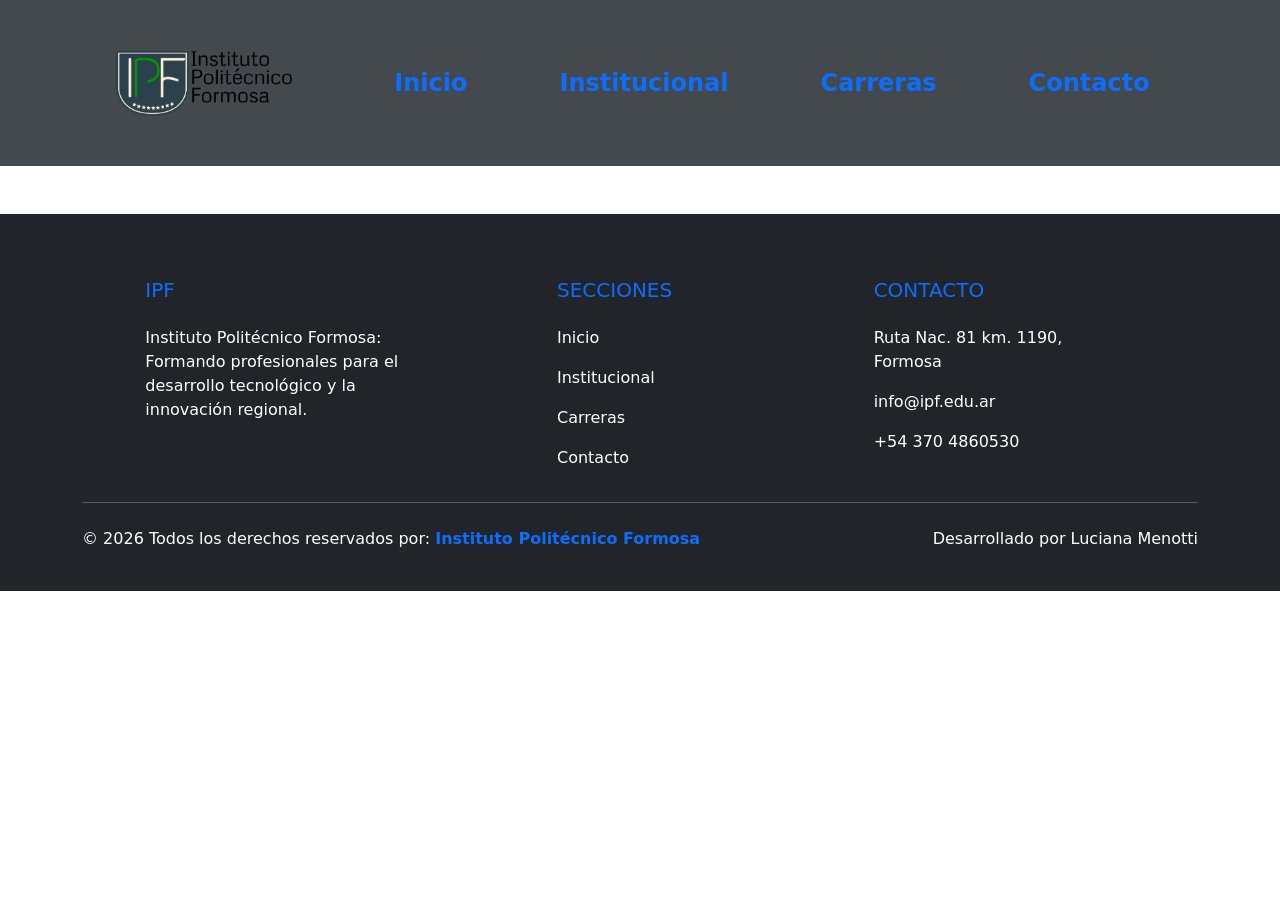
==== carreras.html @ 555505a2 "feat: se agrego el mismo header y footer" ====
<!doctype html>
<html lang="en">
  <head>
    <meta charset="UTF-8" />
    <meta name="viewport" content="width=device-width, initial-scale=1.0" />
    <title>Instituto Politécnico Formosa (IPF).</title>
    <link
      href="https://cdn.jsdelivr.net/npm/bootstrap@5.3.8/dist/css/bootstrap.min.css"
      rel="stylesheet"
      integrity="sha384-sRIl4kxILFvY47J16cr9ZwB07vP4J8+LH7qKQnuqkuIAvNWLzeN8tE5YBujZqJLB"
      crossorigin="anonymous"
    />
    <link rel="stylesheet" href="assets/css/carreras.css" />
  </head>
  <body>
    <header class="d-flex align-items-center justify-content-center p-md-5 p-3">
      <!-- Agregamos flex-column (celular) y flex-lg-row (PC). 
       Separamos el gap: 60px a los costados, 15px hacia abajo -->
      <ul
        class="nav flex-column flex-lg-row justify-content-center align-items-center w-100"
        style="row-gap: 15px; column-gap: 60px"
      >
        <li class="nav-item">
          <!-- mb-3 le da margen abajo solo en celular -->
          <img
            src="assets/css/img/logo.png"
            width="180"
            alt="logo-instituto"
            class="me-lg-4 mb-3 mb-lg-0"
          />
        </li>

        <li class="nav-item">
          <a
            class="nav-link active fs-4 fw-semibold text-center"
            aria-current="page"
            href="index.html"
            >Inicio</a
          >
        </li>
        <li class="nav-item">
          <a
            class="nav-link fs-4 fw-semibold text-center"
            href="institucional.html"
            >Institucional</a
          >
        </li>
        <li class="nav-item">
          <a class="nav-link fs-4 fw-semibold text-center" href="carreras.html"
            >Carreras</a
          >
        </li>
        <li class="nav-item">
          <a class="nav-link fs-4 fw-semibold text-center" href="contacto.html"
            >Contacto</a
          >
        </li>
      </ul>
    </header>
    <main></main>
    <footer class="bg-dark text-white pt-5 pb-4 mt-5">
      <div class="container text-center text-md-start">
        <div class="row text-center text-md-start">
          <!-- Columna 1: Logo y Descripción -->
          <div class="col-md-3 col-lg-3 col-xl-3 mx-auto mt-3">
            <h5 class="text-uppercase mb-4 font-weight-bold text-primary">
              IPF
            </h5>
            <p>
              Instituto Politécnico Formosa: Formando profesionales para el
              desarrollo tecnológico y la innovación regional.
            </p>
          </div>

          <!-- Columna 2: Enlaces Rápidos -->
          <div class="col-md-2 col-lg-2 col-xl-2 mx-auto mt-3">
            <h5 class="text-uppercase mb-4 font-weight-bold text-primary">
              Secciones
            </h5>
            <p>
              <a href="index.html" class="text-white text-decoration-none"
                >Inicio</a
              >
            </p>
            <p>
              <a
                href="institucional.html"
                class="text-white text-decoration-none"
                >Institucional</a
              >
            </p>
            <p>
              <a href="carreras.html" class="text-white text-decoration-none"
                >Carreras</a
              >
            </p>
            <p>
              <a href="contacto.html" class="text-white text-decoration-none"
                >Contacto</a
              >
            </p>
          </div>

          <!-- Columna 3: Contacto -->
          <div class="col-md-4 col-lg-3 col-xl-3 mx-auto mt-3">
            <h5 class="text-uppercase mb-4 font-weight-bold text-primary">
              Contacto
            </h5>
            <p>Ruta Nac. 81 km. 1190, Formosa</p>
            <p>info@ipf.edu.ar</p>
            <p>+54 370 4860530</p>
          </div>
        </div>

        <hr class="mb-4" />

        <!-- Copyright -->
        <div class="row align-items-center">
          <div class="col-md-7 col-lg-8">
            <p>
              © 2026 Todos los derechos reservados por:
              <a
                href="https://www.ipf.edu.ar/"
                target="_blank"
                class="text-decoration-none"
              >
                <strong class="text-primary"
                  >Instituto Politécnico Formosa</strong
                >
              </a>
            </p>
          </div>
          <div class="col-md-5 col-lg-4">
            <p class="text-md-end text-center">
              Desarrollado por Luciana Menotti
            </p>
          </div>
        </div>
      </div>
    </footer>
    <script
      src="https://cdn.jsdelivr.net/npm/bootstrap@5.3.8/dist/js/bootstrap.bundle.min.js"
      integrity="sha384-FKyoEForCGlyvwx9Hj09JcYn3nv7wiPVlz7YYwJrWVcXK/BmnVDxM+D2scQbITxI"
      crossorigin="anonymous"
    ></script>
  </body>
</html>
---- assets/css/carreras.css ----
header {
  background-color: #43494c;
}
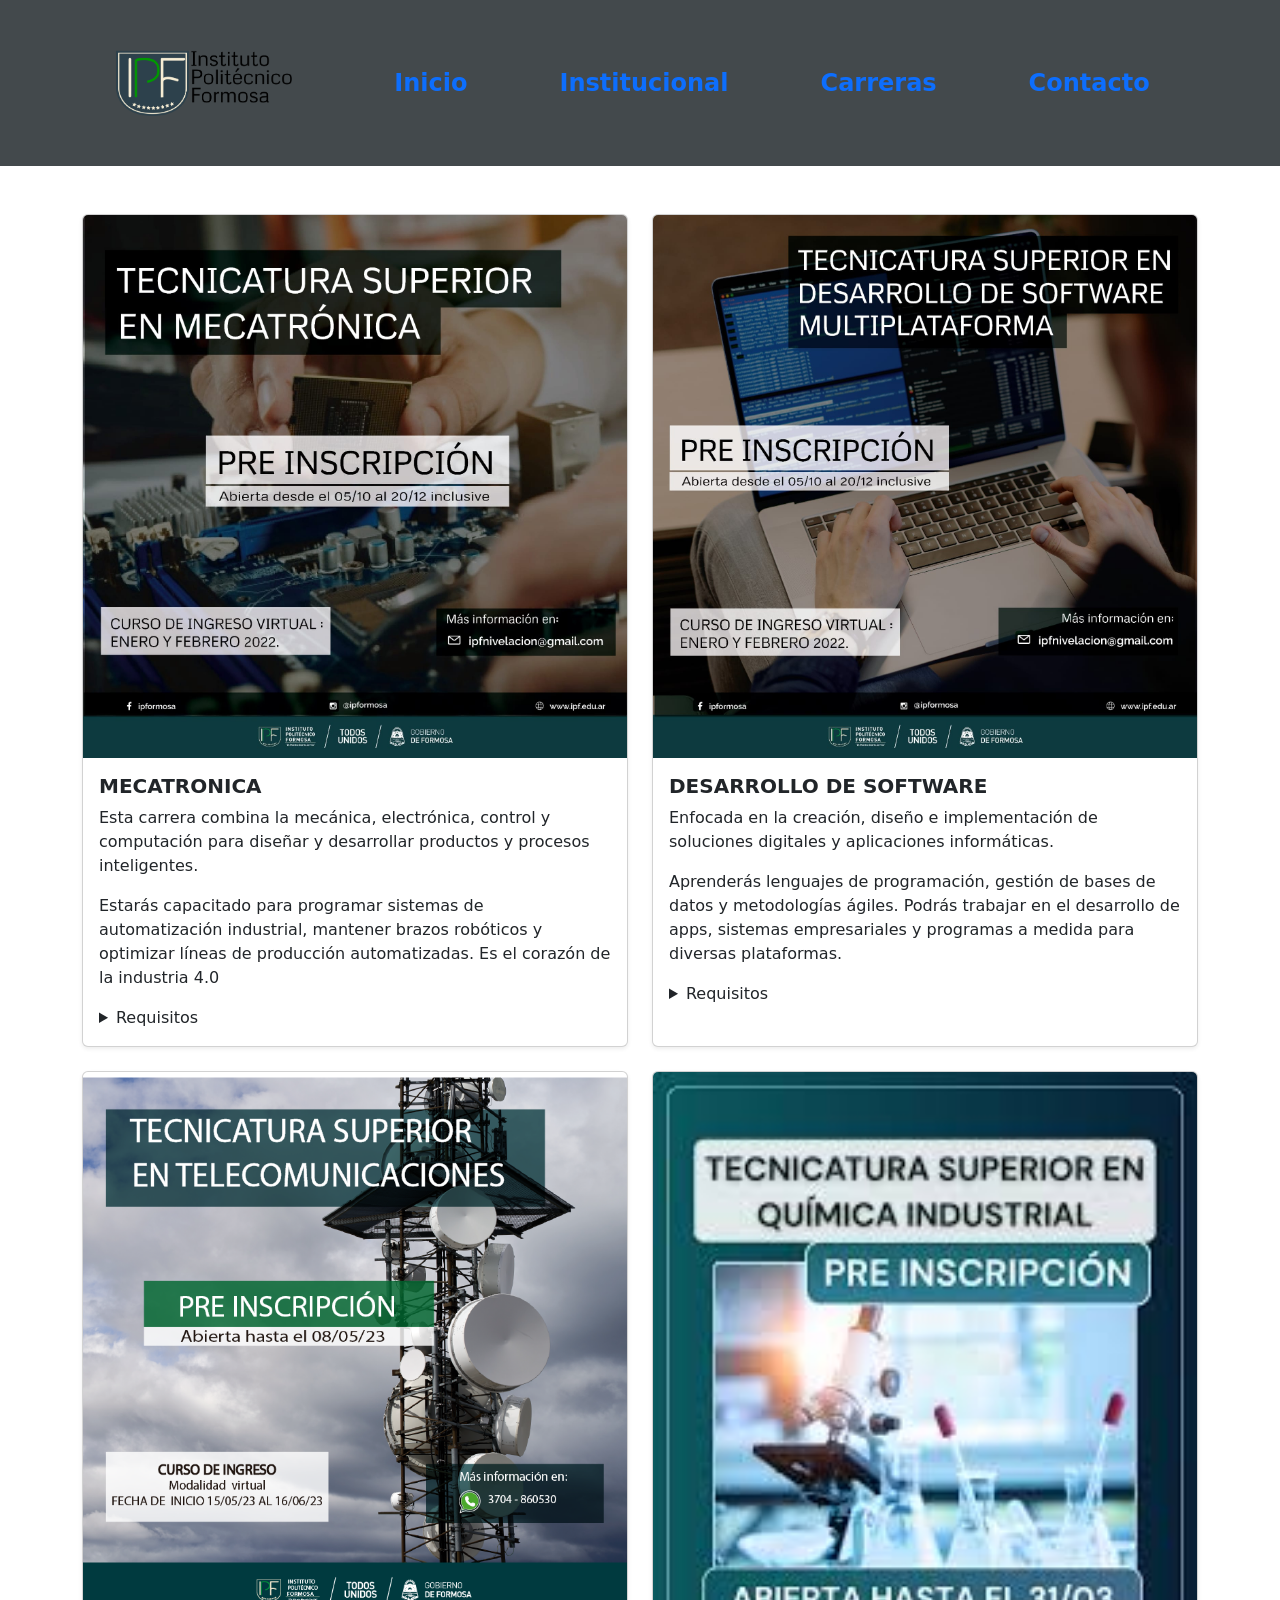
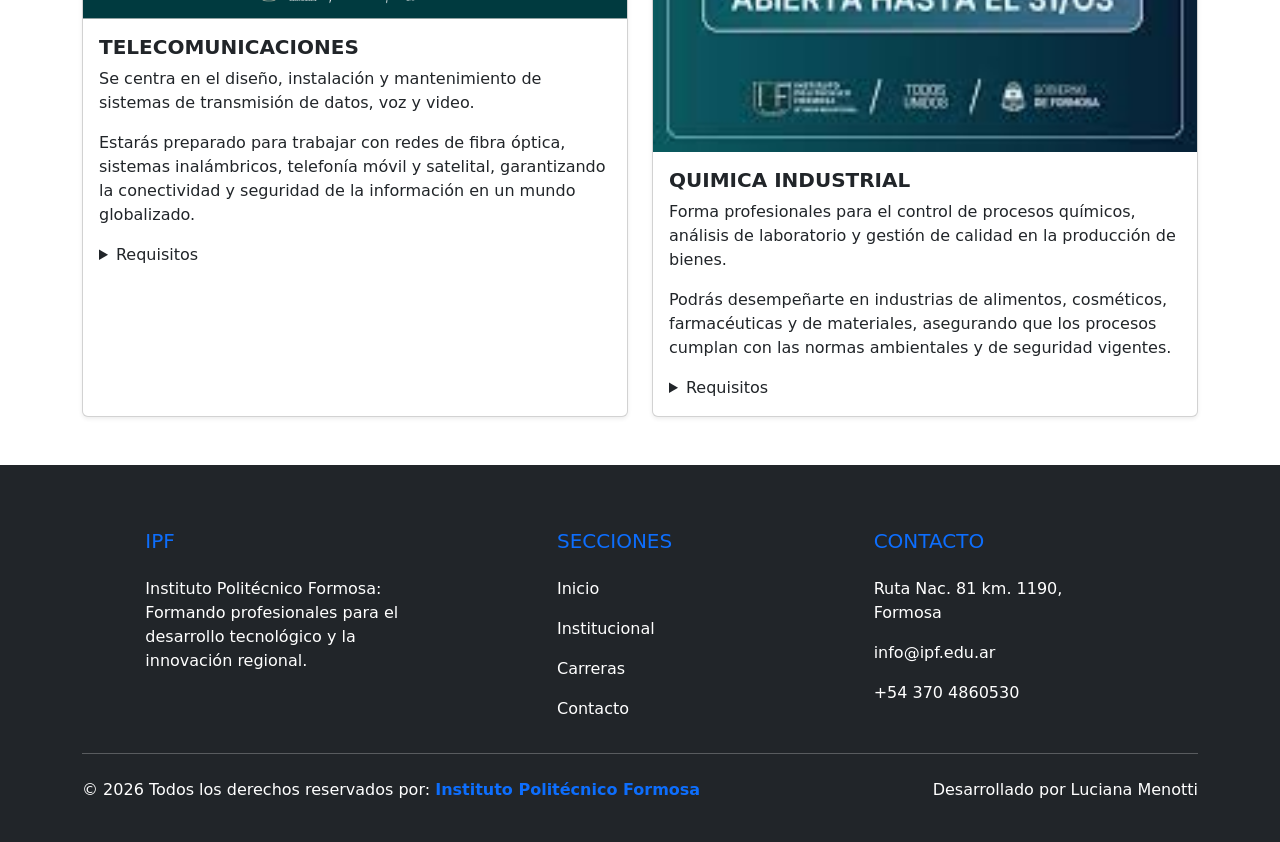
==== commit 6eb1defb: "feat: se agrego la informacion de las carreras con sus requisitos mediante un card" ====
--- a/carreras.html
+++ b/carreras.html
@@ -14,14 +14,11 @@
   </head>
   <body>
     <header class="d-flex align-items-center justify-content-center p-md-5 p-3">
-      <!-- Agregamos flex-column (celular) y flex-lg-row (PC). 
-       Separamos el gap: 60px a los costados, 15px hacia abajo -->
       <ul
         class="nav flex-column flex-lg-row justify-content-center align-items-center w-100"
         style="row-gap: 15px; column-gap: 60px"
       >
         <li class="nav-item">
-          <!-- mb-3 le da margen abajo solo en celular -->
           <img
             src="assets/css/img/logo.png"
             width="180"
@@ -57,7 +54,163 @@
         </li>
       </ul>
     </header>
-    <main></main>
+    <main>
+      <div class="container my-5">
+        <div class="row row-cols-1 row-cols-md-2 g-4 justify-content-center">
+          <div class="col">
+            <div class="card h-100 shadow-sm">
+              <img
+                src="assets/css/img/mecatronica.jpeg"
+                class="card-img-top"
+                alt="Mecatronica"
+              />
+              <div class="card-body">
+                <h5 class="card-title fw-bold">MECATRONICA</h5>
+                <p class="card-text">
+                  Esta carrera combina la mecánica, electrónica, control y
+                  computación para diseñar y desarrollar productos y procesos
+                  inteligentes.
+                </p>
+                <p>
+                  Estarás capacitado para programar sistemas de automatización
+                  industrial, mantener brazos robóticos y optimizar líneas de
+                  producción automatizadas. Es el corazón de la industria 4.0
+                </p>
+                <details>
+                  <summary>Requisitos</summary>
+                  <p>
+                    Título Secundario: Certificado analítico original y
+                    fotocopia legalizada (o constancia de título en trámite).
+                  </p>
+                  <p>DNI: Fotocopia de ambos lados de la tarjeta vigente.</p>
+                  <p>
+                    Fotos: 2 fotos tipo carnet (4x4) de frente y fondo blanco.
+                  </p>
+                  <p>
+                    Certificado de Salud: Constancia médica de aptitud física.
+                  </p>
+                  <p>Partida de Nacimiento: Fotocopia actualizada.</p>
+                </details>
+              </div>
+            </div>
+          </div>
+
+          <div class="col">
+            <div class="card h-100 shadow-sm">
+              <img
+                src="assets/css/img/desarrollosoftware.jpeg"
+                class="card-img-top"
+                alt="Software"
+              />
+              <div class="card-body">
+                <h5 class="card-title fw-bold">DESARROLLO DE SOFTWARE</h5>
+                <p class="card-text">
+                  Enfocada en la creación, diseño e implementación de soluciones
+                  digitales y aplicaciones informáticas.
+                </p>
+                <p>
+                  Aprenderás lenguajes de programación, gestión de bases de
+                  datos y metodologías ágiles. Podrás trabajar en el desarrollo
+                  de apps, sistemas empresariales y programas a medida para
+                  diversas plataformas.
+                </p>
+                <details>
+                  <summary>Requisitos</summary>
+                  <p>
+                    Título Secundario: Certificado analítico original y
+                    fotocopia legalizada (o constancia de título en trámite).
+                  </p>
+                  <p>DNI: Fotocopia de ambos lados de la tarjeta vigente.</p>
+                  <p>
+                    Fotos: 2 fotos tipo carnet (4x4) de frente y fondo blanco.
+                  </p>
+                  <p>
+                    Certificado de Salud: Constancia médica de aptitud física.
+                  </p>
+                  <p>Partida de Nacimiento: Fotocopia actualizada.</p>
+                </details>
+              </div>
+            </div>
+          </div>
+
+          <div class="col">
+            <div class="card h-100 shadow-sm">
+              <img
+                src="assets/css/img/telecomunicaciones.png"
+                class="card-img-top"
+                alt="telecumunicaciones"
+              />
+              <div class="card-body">
+                <h5 class="card-title fw-bold">TELECOMUNICACIONES</h5>
+                <p class="card-text">
+                  Se centra en el diseño, instalación y mantenimiento de
+                  sistemas de transmisión de datos, voz y video.
+                </p>
+                <p>
+                  Estarás preparado para trabajar con redes de fibra óptica,
+                  sistemas inalámbricos, telefonía móvil y satelital,
+                  garantizando la conectividad y seguridad de la información en
+                  un mundo globalizado.
+                </p>
+                <details>
+                  <summary>Requisitos</summary>
+                  <p>
+                    Título Secundario: Certificado analítico original y
+                    fotocopia legalizada (o constancia de título en trámite).
+                  </p>
+                  <p>DNI: Fotocopia de ambos lados de la tarjeta vigente.</p>
+                  <p>
+                    Fotos: 2 fotos tipo carnet (4x4) de frente y fondo blanco.
+                  </p>
+                  <p>
+                    Certificado de Salud: Constancia médica de aptitud física.
+                  </p>
+                  <p>Partida de Nacimiento: Fotocopia actualizada.</p>
+                </details>
+              </div>
+            </div>
+          </div>
+
+          <div class="col">
+            <div class="card h-100 shadow-sm">
+              <img
+                src="assets/css/img/quimica.jpg"
+                class="card-img-top"
+                alt="quimica"
+              />
+              <div class="card-body">
+                <h5 class="card-title fw-bold">QUIMICA INDUSTRIAL</h5>
+                <p class="card-text">
+                  Forma profesionales para el control de procesos químicos,
+                  análisis de laboratorio y gestión de calidad en la producción
+                  de bienes.
+                </p>
+                <p>
+                  Podrás desempeñarte en industrias de alimentos, cosméticos,
+                  farmacéuticas y de materiales, asegurando que los procesos
+                  cumplan con las normas ambientales y de seguridad vigentes.
+                </p>
+                <details>
+                  <summary>Requisitos</summary>
+                  <p>
+                    Título Secundario: Certificado analítico original y
+                    fotocopia legalizada (o constancia de título en trámite).
+                  </p>
+                  <p>DNI: Fotocopia de ambos lados de la tarjeta vigente.</p>
+                  <p>
+                    Fotos: 2 fotos tipo carnet (4x4) de frente y fondo blanco.
+                  </p>
+                  <p>
+                    Certificado de Salud: Constancia médica de aptitud física.
+                  </p>
+                  <p>Partida de Nacimiento: Fotocopia actualizada.</p>
+                </details>
+              </div>
+            </div>
+          </div>
+        </div>
+      </div>
+    </main>
     <footer class="bg-dark text-white pt-5 pb-4 mt-5">
       <div class="container text-center text-md-start">
         <div class="row text-center text-md-start">
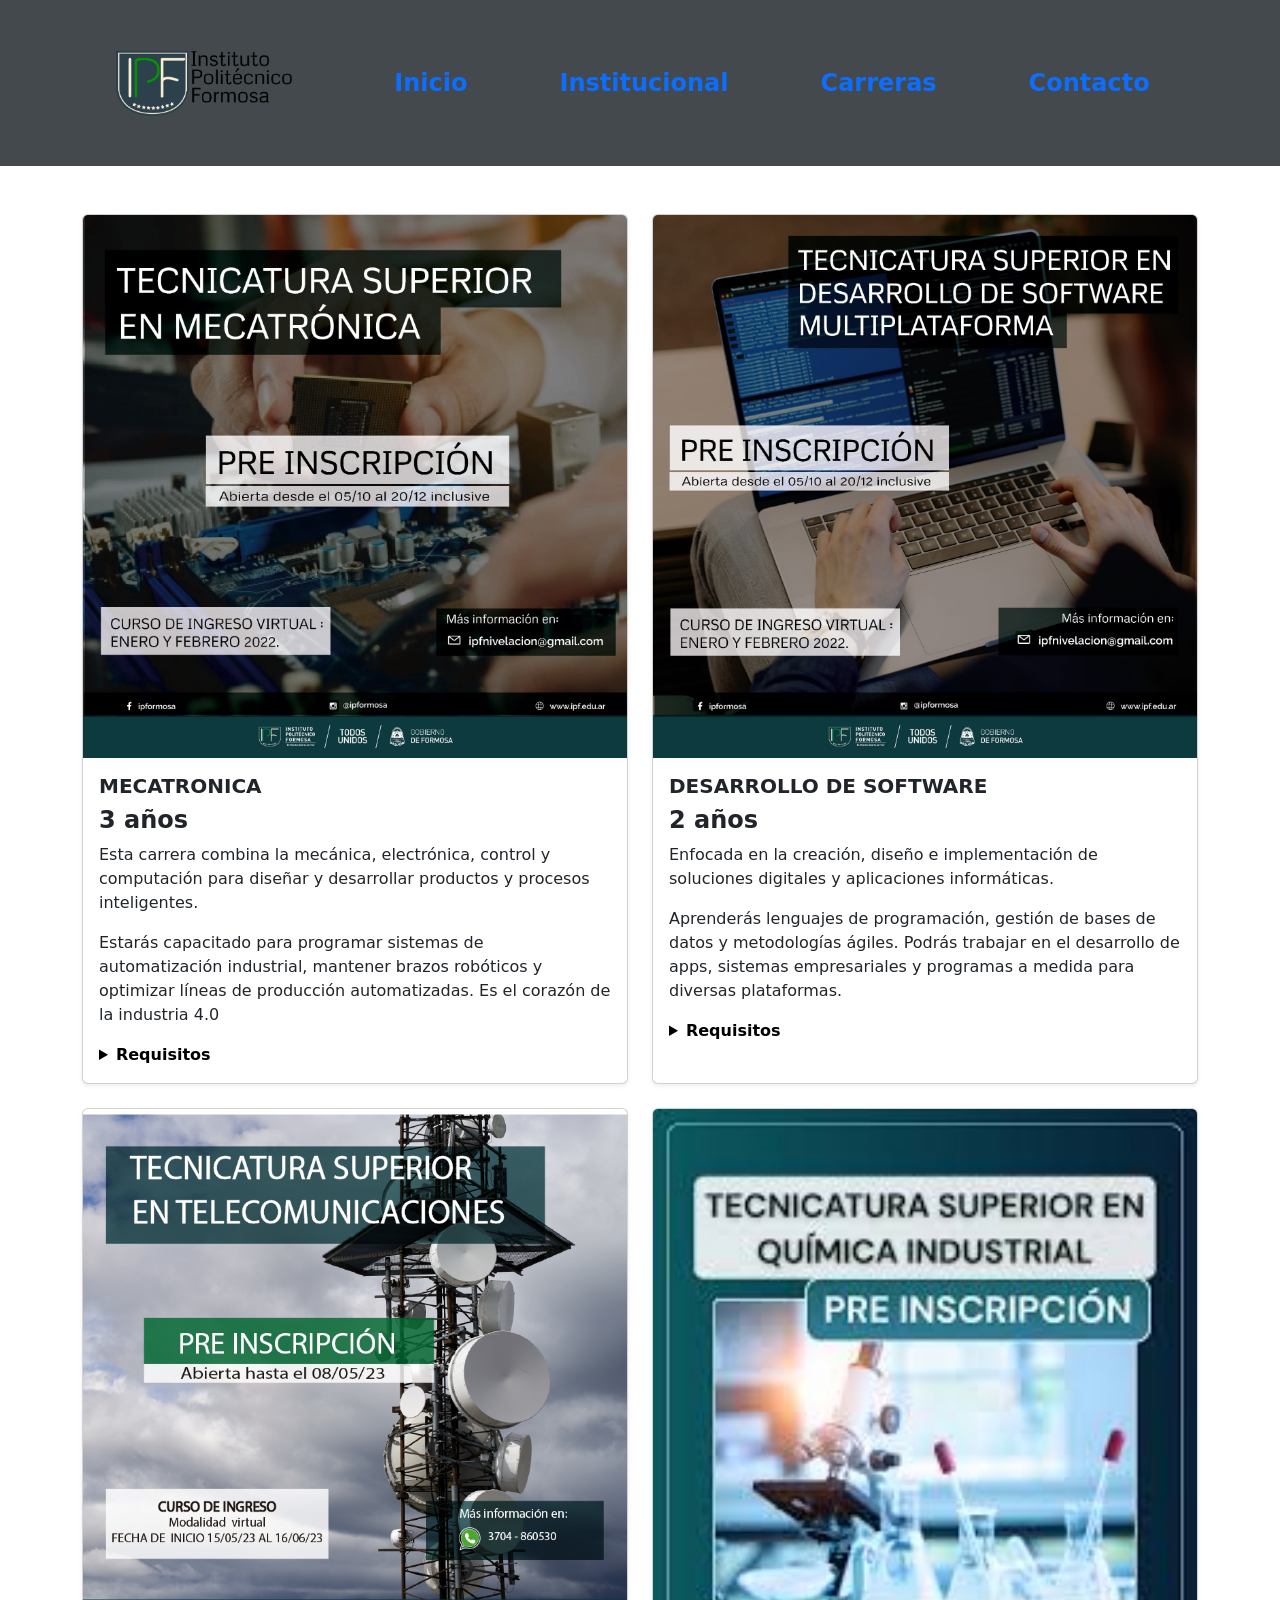
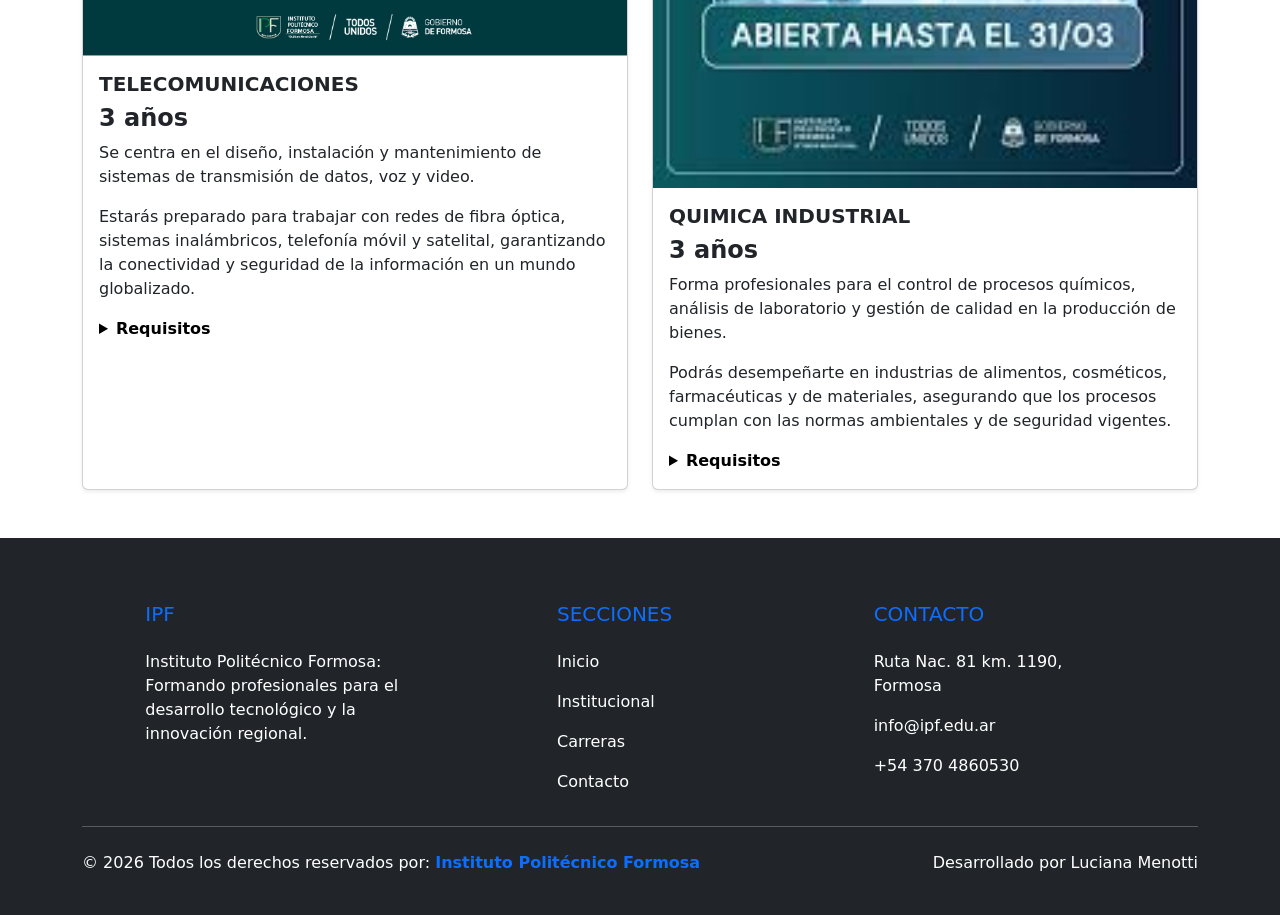
==== commit 27ed0aee: "feat:se agrego la duracion de las carreras" ====
--- a/carreras.html
+++ b/carreras.html
@@ -66,6 +66,7 @@
               />
               <div class="card-body">
                 <h5 class="card-title fw-bold">MECATRONICA</h5>
+                <h4 class="card-title fw-bold">3 años</h4>
                 <p class="card-text">
                   Esta carrera combina la mecánica, electrónica, control y
                   computación para diseñar y desarrollar productos y procesos
@@ -77,7 +78,7 @@
                   producción automatizadas. Es el corazón de la industria 4.0
                 </p>
                 <details>
-                  <summary>Requisitos</summary>
+                  <summary class="fw-semibold text-black">Requisitos</summary>
                   <p>
                     Título Secundario: Certificado analítico original y
                     fotocopia legalizada (o constancia de título en trámite).
@@ -104,6 +105,7 @@
               />
               <div class="card-body">
                 <h5 class="card-title fw-bold">DESARROLLO DE SOFTWARE</h5>
+                <h4 class="card-title fw-bold">2 años</h4>
                 <p class="card-text">
                   Enfocada en la creación, diseño e implementación de soluciones
                   digitales y aplicaciones informáticas.
@@ -115,7 +117,7 @@
                   diversas plataformas.
                 </p>
                 <details>
-                  <summary>Requisitos</summary>
+                  <summary class="fw-semibold text-black">Requisitos</summary>
                   <p>
                     Título Secundario: Certificado analítico original y
                     fotocopia legalizada (o constancia de título en trámite).
@@ -142,6 +144,7 @@
               />
               <div class="card-body">
                 <h5 class="card-title fw-bold">TELECOMUNICACIONES</h5>
+                <h4 class="card-title fw-bold">3 años</h4>
                 <p class="card-text">
                   Se centra en el diseño, instalación y mantenimiento de
                   sistemas de transmisión de datos, voz y video.
@@ -153,7 +156,7 @@
                   un mundo globalizado.
                 </p>
                 <details>
-                  <summary>Requisitos</summary>
+                  <summary class="fw-semibold text-black">Requisitos</summary>
                   <p>
                     Título Secundario: Certificado analítico original y
                     fotocopia legalizada (o constancia de título en trámite).
@@ -180,6 +183,7 @@
               />
               <div class="card-body">
                 <h5 class="card-title fw-bold">QUIMICA INDUSTRIAL</h5>
+                <h4 class="card-title fw-bold">3 años</h4>
                 <p class="card-text">
                   Forma profesionales para el control de procesos químicos,
                   análisis de laboratorio y gestión de calidad en la producción
@@ -191,7 +195,7 @@
                   cumplan con las normas ambientales y de seguridad vigentes.
                 </p>
                 <details>
-                  <summary>Requisitos</summary>
+                  <summary class="fw-semibold text-black">Requisitos</summary>
                   <p>
                     Título Secundario: Certificado analítico original y
                     fotocopia legalizada (o constancia de título en trámite).
